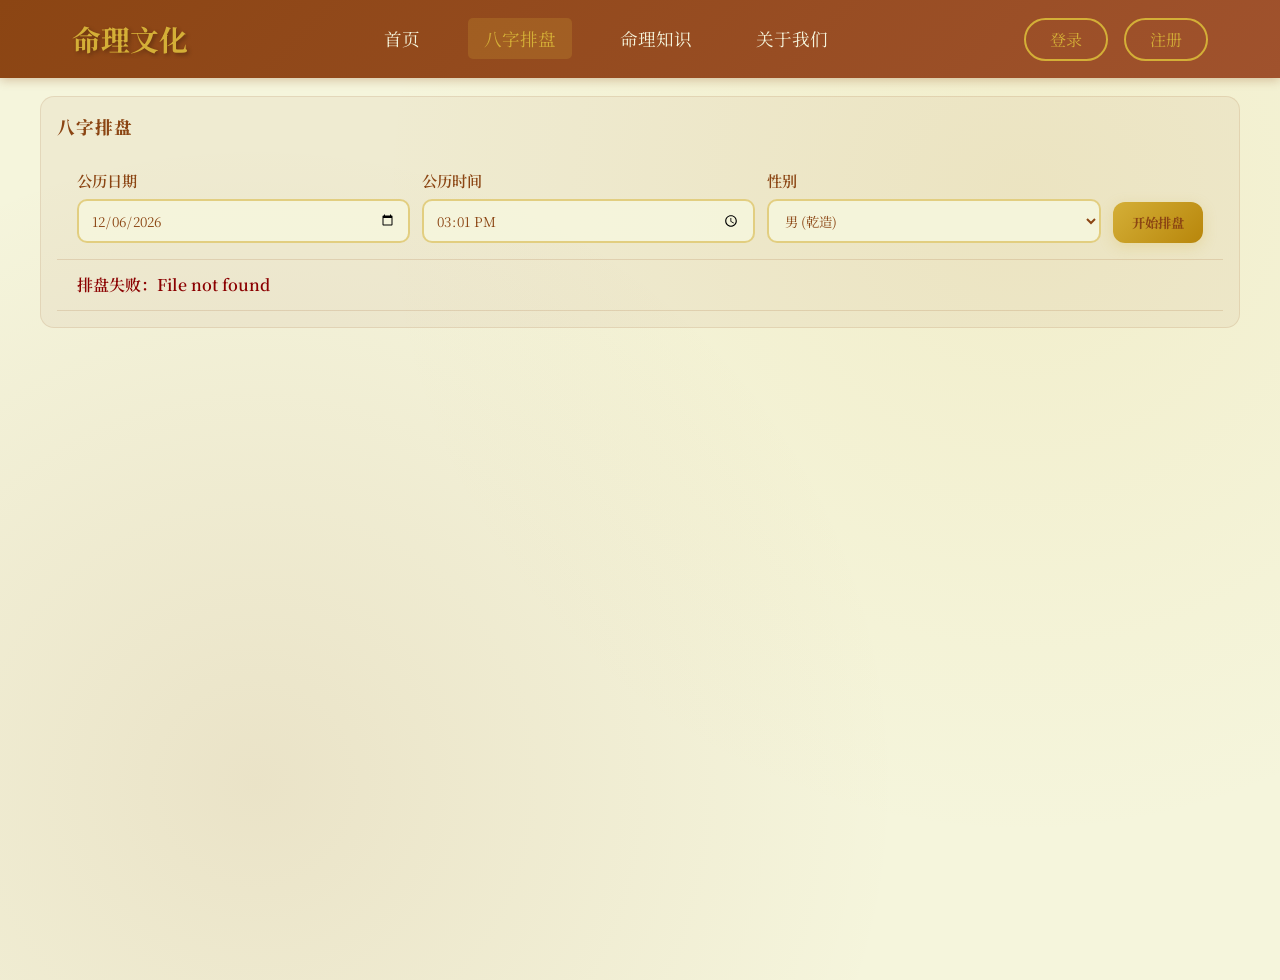
==== almanac/src/main/resources/static/bazi.html @ a2a64dbd "1111" ====
<!DOCTYPE html>
<html lang="zh-CN">
<head>
    <meta charset="UTF-8">
    <meta name="viewport" content="width=device-width, initial-scale=1.0">
    <title>八字排盘 - 命理文化网</title>
    <link rel="stylesheet" href="styles.css">
    <link href="https://fonts.googleapis.com/css2?family=Noto+Serif+SC:wght@400;700&display=swap" rel="stylesheet">
</head>
<body>
    <header class="header">
        <div class="nav-container">
            <div class="logo">
                <h1>命理文化</h1>
            </div>
            <nav class="nav-menu">
                <ul>
                    <li><a href="/">首页</a></li>
                    <li><a href="/bazi.html" class="active">八字排盘</a></li>
                    <li><a href="#" >命理知识</a></li>
                    <li><a href="#" >关于我们</a></li>
                </ul>
            </nav>
            <div class="user-entry">
                <button class="login-btn">登录</button>
                <button class="register-btn">注册</button>
            </div>
        </div>
    </header>

    <main class="main-content bazi-page" id="bazi-page">
        <div class="bazi-container">
            <section class="calc-card">
                <div class="calc-card-title-row">
                    <h2 class="calc-card-title">八字排盘</h2>
                    <div class="calc-subtitle" id="bazi-subtitle"></div>
                </div>

                <form class="calc-form bazi-form" id="bazi-form">
                    <label class="calc-field">
                        <span class="calc-label">公历日期</span>
                        <input class="calc-input" type="date" id="bazi-date" required>
                    </label>
                    <label class="calc-field">
                        <span class="calc-label">公历时间</span>
                        <input class="calc-input" type="time" id="bazi-time" required>
                    </label>
                    <label class="calc-field">
                        <span class="calc-label">性别</span>
                        <select class="calc-input" id="bazi-gender" required>
                            <option value="1">男 (乾造)</option>
                            <option value="0">女 (坤造)</option>
                        </select>
                    </label>
                    <button class="calc-submit" type="submit" id="bazi-submit">开始排盘</button>
                </form>

                <div class="calc-loading" id="bazi-loading" hidden>计算中...</div>
                <div class="calc-error" id="bazi-error" hidden></div>

                <div class="calc-result" id="bazi-result" hidden>
                    <div class="bazi-grid" id="bazi-grid"></div>
                    <div class="bazi-extra" id="bazi-extra"></div>
                </div>
            </section>
        </div>
    </main>

    <script src="script.js"></script>
</body>
</html>
---- almanac/src/main/resources/static/styles.css ----
* {
    margin: 0;
    padding: 0;
    box-sizing: border-box;
}

body {
    font-family: 'Noto Serif SC', serif;
    background-color: #F5F5DC;
    color: #333333;
    line-height: 1.6;
    background-image:
        radial-gradient(circle at 20% 80%, rgba(139, 69, 19, 0.1) 0%, transparent 50%),
        radial-gradient(circle at 80% 20%, rgba(212, 175, 55, 0.1) 0%, transparent 50%);
    min-height: 100vh;
}

.header {
    position: fixed;
    top: 0;
    left: 0;
    right: 0;
    background: linear-gradient(135deg, #8B4513 0%, #A0522D 100%);
    box-shadow: 0 2px 10px rgba(139, 69, 19, 0.3);
    z-index: 1000;
    backdrop-filter: blur(10px);
}

.nav-container {
    max-width: 1200px;
    margin: 0 auto;
    display: flex;
    justify-content: space-between;
    align-items: center;
    padding: 1rem 2rem;
}

.logo h1 {
    color: #D4AF37;
    font-size: 1.8rem;
    font-weight: 700;
    text-shadow: 2px 2px 4px rgba(0, 0, 0, 0.3);
}

.nav-menu ul {
    display: flex;
    list-style: none;
    gap: 2rem;
}

.nav-menu a {
    color: #F5F5DC;
    text-decoration: none;
    font-size: 1.1rem;
    padding: 0.5rem 1rem;
    border-radius: 5px;
    transition: all 0.3s ease;
}

.nav-menu a:hover,
.nav-menu a.active {
    background-color: rgba(212, 175, 55, 0.2);
    color: #D4AF37;
}

.user-entry {
    display: flex;
    gap: 1rem;
}

.login-btn,
.register-btn {
    padding: 0.5rem 1.5rem;
    border: 2px solid #D4AF37;
    background: transparent;
    color: #D4AF37;
    border-radius: 25px;
    cursor: pointer;
    font-family: inherit;
    font-size: 1rem;
    transition: all 0.3s ease;
}

.login-btn:hover,
.register-btn:hover {
    background: #D4AF37;
    color: #8B4513;
}

.main-content {
    margin-top: 80px;
    padding: 2rem;
    min-height: calc(100vh - 80px);
}

.bazi-page {
    padding-top: 1rem;
}

.bazi-container {
    max-width: 1200px;
    margin: 0 auto;
}

.bazi-form {
    margin-top: 0.75rem;
}

.content-container {
    max-width: 1200px;
    margin: 0 auto;
    display: grid;
    grid-template-columns: 10% 80% 10%;
    gap: 2rem;
    min-height: calc(100vh - 160px);
}

.left-sidebar {
    background: rgba(245, 245, 220, 0.8);
    border-radius: 15px;
    padding: 0.85rem;
    box-shadow: 0 4px 15px rgba(139, 69, 19, 0.1);
    border: 2px solid rgba(139, 69, 19, 0.1);
}

.poetry-section {
    text-align: center;
    height: 100%;
    display: flex;
    flex-direction: column;
    justify-content: center;
}

.poetry-content p {
    font-size: 1.2rem;
    line-height: 2;
    color: #8B4513;
    margin-bottom: 0.5rem;
    font-weight: 500;
    letter-spacing: 2px;
}

.bottom-poetry {
    max-width: 1200px;
    margin: 1.25rem auto 0;
    padding: 0 0.25rem;
}

.bottom-poetry-inner {
    background: rgba(245, 245, 220, 0.85);
    border-radius: 15px;
    padding: 1.25rem 1.5rem;
    box-shadow: 0 4px 15px rgba(139, 69, 19, 0.1);
    border: 2px solid rgba(139, 69, 19, 0.1);
}

.bottom-poetry-text {
    color: #8B4513;
    font-size: 1.15rem;
    line-height: 2.1;
    letter-spacing: 1.5px;
    text-align: center;
}

.center-core {
    background: rgba(245, 245, 220, 0.9);
    border-radius: 15px;
    padding: 2rem;
    box-shadow: 0 4px 20px rgba(139, 69, 19, 0.15);
    border: 2px solid rgba(212, 175, 55, 0.2);
    display: flex;
    flex-direction: column;
    align-items: center;
    gap: 2rem;
}

.motto-section {
    text-align: center;
    padding: 1rem 0;
}

.main-motto {
    font-size: 2.5rem;
    color: #8B4513;
    font-weight: 700;
    text-shadow: 3px 3px 6px rgba(0, 0, 0, 0.1);
    letter-spacing: 4px;
    font-family: 'Noto Serif SC', serif;
}

.clock-section {
    display: flex;
    justify-content: center;
    margin: 2rem 0;
}

.flip-clock-wrap {
    display: flex;
    flex-direction: column;
    align-items: center;
    gap: 0.75rem;
}

.flip-clock {
    display: flex;
    align-items: center;
    gap: 0.6rem;
}

.flip-sep {
    color: #8B4513;
    font-weight: 800;
    font-size: 2.1rem;
    line-height: 1;
    padding: 0 0.1rem;
    text-shadow: 0 2px 8px rgba(139, 69, 19, 0.18);
}

.flip-card {
    width: 64px;
    height: 78px;
    perspective: 900px;
}

.flip-card-inner {
    position: relative;
    width: 100%;
    height: 100%;
    transform-style: preserve-3d;
    transition: transform 520ms cubic-bezier(0.2, 0.7, 0.2, 1);
}

.flip-card-inner.is-flipping {
    transform: rotateX(-180deg);
}

.flip-face {
    position: absolute;
    inset: 0;
    display: flex;
    align-items: center;
    justify-content: center;
    border-radius: 14px;
    border: 2px solid rgba(212, 175, 55, 0.5);
    background:
        linear-gradient(180deg, rgba(245, 245, 220, 0.96) 0%, rgba(230, 230, 212, 0.96) 100%);
    box-shadow:
        inset 0 10px 20px rgba(139, 69, 19, 0.08),
        0 8px 20px rgba(0, 0, 0, 0.12);
    backface-visibility: hidden;
    font-family: "Times New Roman", "Georgia", "Noto Serif SC", serif;
    font-weight: 900;
    font-size: 2.6rem;
    color: #8B4513;
    letter-spacing: 1px;
}

.flip-face::after {
    content: "";
    position: absolute;
    left: 10px;
    right: 10px;
    top: 50%;
    height: 1px;
    background: rgba(139, 69, 19, 0.2);
    transform: translateY(-50%);
}

.flip-back {
    transform: rotateX(180deg);
}

.flip-date {
    color: rgba(51, 51, 51, 0.75);
    font-weight: 700;
    letter-spacing: 1px;
}

.traditional-clock {
    width: 250px;
    height: 250px;
    position: relative;
}

.clock-face {
    width: 100%;
    height: 100%;
    border-radius: 50%;
    background: linear-gradient(135deg, #F5F5DC 0%, #E6E6D4 100%);
    border: 8px solid #8B4513;
    box-shadow:
        inset 0 0 20px rgba(139, 69, 19, 0.2),
        0 0 30px rgba(212, 175, 55, 0.3);
    position: relative;
}

.clock-numbers {
    position: absolute;
    width: 100%;
    height: 100%;
}

.num {
    position: absolute;
    font-size: 1.2rem;
    font-weight: bold;
    color: #8B4513;
    transform-origin: center;
}

.num:nth-child(1) { top: 10px; left: 50%; transform: translateX(-50%); }
.num:nth-child(2) { top: 25px; right: 25px; }
.num:nth-child(3) { top: 50%; right: 10px; transform: translateY(-50%); }
.num:nth-child(4) { bottom: 25px; right: 25px; }
.num:nth-child(5) { bottom: 10px; left: 50%; transform: translateX(-50%); }
.num:nth-child(6) { bottom: 25px; left: 25px; }
.num:nth-child(7) { top: 50%; left: 10px; transform: translateY(-50%); }
.num:nth-child(8) { top: 25px; left: 25px; }
.num:nth-child(9) { top: 50px; right: 50px; }
.num:nth-child(10) { bottom: 50px; right: 50px; }
.num:nth-child(11) { bottom: 50px; left: 50px; }
.num:nth-child(12) { top: 50px; left: 50px; }

.clock-hands {
    position: absolute;
    top: 50%;
    left: 50%;
    transform: translate(-50%, -50%);
}

.hour-hand,
.minute-hand,
.second-hand {
    position: absolute;
    transform-origin: bottom center;
    border-radius: 10px;
}

.hour-hand {
    width: 6px;
    height: 70px;
    background: #8B4513;
    top: -70px;
    left: -3px;
}

.minute-hand {
    width: 4px;
    height: 90px;
    background: #D4AF37;
    top: -90px;
    left: -2px;
}

.second-hand {
    width: 2px;
    height: 100px;
    background: #CD853F;
    top: -100px;
    left: -1px;
}

.center-dot {
    width: 12px;
    height: 12px;
    background: #8B4513;
    border-radius: 50%;
    position: absolute;
    top: 50%;
    left: 50%;
    transform: translate(-50%, -50%);
    box-shadow: 0 0 10px rgba(139, 69, 19, 0.5);
}

.realtime-info {
    width: 100%;
    background: rgba(139, 69, 19, 0.05);
    border-radius: 10px;
    padding: 1.5rem;
    border: 1px solid rgba(139, 69, 19, 0.1);
}

.info-item {
    display: flex;
    justify-content: space-between;
    align-items: center;
    padding: 0.5rem 0;
    border-bottom: 1px solid rgba(139, 69, 19, 0.1);
}

.info-item:last-child {
    border-bottom: none;
}

.info-label {
    font-weight: 600;
    color: #8B4513;
    font-size: 1.1rem;
}

.info-value {
    color: #D4AF37;
    font-weight: 500;
    font-size: 1rem;
}

.right-sidebar {
    background: rgba(245, 245, 220, 0.8);
    border-radius: 15px;
    padding: 0.85rem;
    box-shadow: 0 4px 15px rgba(139, 69, 19, 0.1);
    border: 2px solid rgba(139, 69, 19, 0.1);
}

.fortune-motto {
    text-align: center;
    height: 100%;
    display: flex;
    flex-direction: column;
    justify-content: center;
}

.motto-content {
    display: flex;
    flex-direction: column;
    align-items: center;
    gap: 0.75rem;
}

.vertical-text {
    writing-mode: vertical-rl;
    text-orientation: upright;
}

.vertical-line {
    writing-mode: vertical-rl;
    text-orientation: upright;
    font-family: "KaiTi", "STKaiti", "KaiTi_GB2312", "Songti SC", "SimSun", "Noto Serif SC", serif;
    font-size: 1.35rem;
    font-weight: 700;
    letter-spacing: 4px;
    line-height: 1.6;
}

.motto-content p {
    font-size: 1.15rem;
    line-height: 2;
    color: #8B4513;
    margin-bottom: 0;
    font-weight: 600;
    letter-spacing: 3px;
}

.footer {
    background: linear-gradient(135deg, #8B4513 0%, #A0522D 100%);
    color: #F5F5DC;
    padding: 2rem 0;
    margin-top: 2rem;
}

.footer-content {
    max-width: 1200px;
    margin: 0 auto;
    padding: 0 2rem;
    display: grid;
    grid-template-columns: 1fr 1fr 1fr;
    gap: 2rem;
    align-items: center;
}

.main-action {
    text-align: center;
}

.primary-btn {
    background: linear-gradient(135deg, #D4AF37 0%, #B8860B 100%);
    color: #8B4513;
    border: none;
    padding: 1rem 2rem;
    font-size: 1.3rem;
    font-weight: 700;
    border-radius: 50px;
    cursor: pointer;
    font-family: inherit;
    box-shadow: 0 4px 15px rgba(212, 175, 55, 0.3);
    transition: all 0.3s ease;
}

.primary-btn:hover {
    transform: translateY(-2px);
    box-shadow: 0 6px 20px rgba(212, 175, 55, 0.4);
}

.quick-tools {
    text-align: center;
}

.quick-tools h3 {
    margin-bottom: 1rem;
    color: #D4AF37;
    font-size: 1.2rem;
}

.quick-form {
    display: flex;
    flex-direction: column;
    gap: 0.5rem;
    align-items: center;
}

.quick-form input {
    padding: 0.5rem;
    border: 2px solid #D4AF37;
    border-radius: 5px;
    background: rgba(245, 245, 220, 0.9);
    color: #8B4513;
    font-family: inherit;
    width: 200px;
}

.quick-form button {
    background: #D4AF37;
    color: #8B4513;
    border: none;
    padding: 0.5rem 1rem;
    border-radius: 5px;
    cursor: pointer;
    font-family: inherit;
    font-weight: 600;
    transition: all 0.3s ease;
}

.quick-form button:hover {
    background: #B8860B;
}

.footer-info {
    text-align: center;
    font-size: 0.9rem;
    opacity: 0.8;
}

.footer-info p {
    margin-bottom: 0.5rem;
}

.home-calc-grid {
    width: 100%;
}

.home-calc-grid .calc-card {
    background: rgba(245, 245, 220, 0.7);
}

.calc-modal {
    position: fixed;
    inset: 0;
    display: none;
    z-index: 3000;
}

.calc-modal.is-open {
    display: block;
}

.calc-backdrop {
    position: absolute;
    inset: 0;
    background: rgba(0, 0, 0, 0.55);
}

.calc-panel {
    position: relative;
    width: min(1000px, 92vw);
    max-height: 90vh;
    margin: 5vh auto;
    background: rgba(245, 245, 220, 0.98);
    border-radius: 16px;
    border: 2px solid rgba(212, 175, 55, 0.35);
    box-shadow: 0 12px 35px rgba(0, 0, 0, 0.35);
    overflow: hidden;
    display: flex;
    flex-direction: column;
}

.calc-header {
    display: flex;
    align-items: center;
    justify-content: space-between;
    padding: 1rem 1.25rem;
    background: linear-gradient(135deg, #8B4513 0%, #A0522D 100%);
    color: #F5F5DC;
}

.calc-title {
    font-size: 1.25rem;
    font-weight: 700;
    letter-spacing: 2px;
}

.calc-close {
    width: 40px;
    height: 40px;
    border: 2px solid rgba(212, 175, 55, 0.8);
    background: transparent;
    color: #D4AF37;
    border-radius: 10px;
    cursor: pointer;
    font-size: 1.5rem;
    line-height: 1;
    display: flex;
    align-items: center;
    justify-content: center;
}

.calc-close:hover {
    background: rgba(212, 175, 55, 0.15);
}

.calc-form {
    display: grid;
    grid-template-columns: 1fr 1fr 1fr auto;
    gap: 0.75rem;
    padding: 1rem 1.25rem;
    border-bottom: 1px solid rgba(139, 69, 19, 0.15);
    align-items: end;
}

.calc-field {
    display: flex;
    flex-direction: column;
    gap: 0.35rem;
}

.calc-label {
    color: #8B4513;
    font-weight: 600;
    font-size: 0.95rem;
}

.calc-input {
    padding: 0.6rem 0.75rem;
    border: 2px solid rgba(212, 175, 55, 0.55);
    border-radius: 10px;
    background: rgba(245, 245, 220, 0.95);
    color: #8B4513;
    font-family: inherit;
    outline: none;
}

.calc-input:focus {
    border-color: rgba(212, 175, 55, 0.95);
    box-shadow: 0 0 0 3px rgba(212, 175, 55, 0.15);
}

.calc-submit {
    background: linear-gradient(135deg, #D4AF37 0%, #B8860B 100%);
    color: #8B4513;
    border: none;
    padding: 0.7rem 1.2rem;
    font-weight: 700;
    border-radius: 12px;
    cursor: pointer;
    font-family: inherit;
    box-shadow: 0 4px 14px rgba(212, 175, 55, 0.25);
}

.calc-submit:hover {
    filter: brightness(0.98);
}

.calc-loading,
.calc-error {
    padding: 0.75rem 1.25rem;
    border-bottom: 1px solid rgba(139, 69, 19, 0.15);
}

.calc-loading {
    color: #8B4513;
    font-weight: 600;
}

.calc-error {
    color: #8B0000;
    font-weight: 600;
}

.calc-result {
    padding: 1rem 1.25rem 1.25rem;
    overflow: auto;
}

.calc-grid {
    display: grid;
    grid-template-columns: 1fr 1fr;
    gap: 1rem;
}

.calc-card {
    background: rgba(139, 69, 19, 0.05);
    border: 1px solid rgba(139, 69, 19, 0.12);
    border-radius: 14px;
    padding: 1rem;
}

.calc-card-title-row {
    display: flex;
    align-items: baseline;
    justify-content: space-between;
    gap: 1rem;
    margin-bottom: 0.75rem;
}

.calc-card-title {
    color: #8B4513;
    font-size: 1.1rem;
    font-weight: 800;
    letter-spacing: 1px;
    margin-bottom: 0.75rem;
}

.calc-card-title-row .calc-card-title {
    margin-bottom: 0;
}

.calc-subtitle {
    color: rgba(51, 51, 51, 0.8);
    font-size: 0.95rem;
}

.calc-list {
    display: flex;
    flex-direction: column;
    gap: 0.5rem;
}

.calc-item {
    display: flex;
    justify-content: space-between;
    gap: 1rem;
    padding-bottom: 0.5rem;
    border-bottom: 1px dashed rgba(139, 69, 19, 0.15);
}

.calc-item:last-child {
    border-bottom: none;
    padding-bottom: 0;
}

.calc-item-key {
    color: rgba(51, 51, 51, 0.8);
}

.calc-item-value {
    color: #8B4513;
    font-weight: 600;
    text-align: right;
}

.bazi-grid {
    display: grid;
    grid-template-columns: repeat(4, 1fr);
    border: 1px solid rgba(212, 175, 55, 0.55);
    border-radius: 12px;
    overflow: hidden;
    background: rgba(245, 245, 220, 0.85);
}

.bazi-cell {
    padding: 0.6rem 0.5rem;
    text-align: center;
    border-right: 1px solid rgba(212, 175, 55, 0.35);
    border-bottom: 1px solid rgba(212, 175, 55, 0.35);
}

.bazi-cell:nth-child(4n) {
    border-right: none;
}

.bazi-cell.bazi-head {
    background: rgba(212, 175, 55, 0.15);
    font-weight: 800;
    color: #8B4513;
    letter-spacing: 1px;
}

.bazi-cell.bazi-stem,
.bazi-cell.bazi-branch {
    font-size: 2rem;
    font-weight: 900;
    padding: 0.9rem 0.5rem;
}

.bazi-cell.bazi-sub {
    font-size: 0.9rem;
    color: rgba(51, 51, 51, 0.85);
    font-weight: 600;
}

.bazi-cell.bazi-meta {
    font-size: 0.85rem;
    color: rgba(51, 51, 51, 0.75);
}

.bazi-hidden {
    display: flex;
    justify-content: center;
    gap: 0.5rem;
    flex-wrap: wrap;
    font-weight: 700;
}

.bazi-extra {
    margin-top: 0.9rem;
    display: grid;
    grid-template-columns: repeat(4, 1fr);
    gap: 0.75rem;
}

.bazi-extra-item {
    background: rgba(245, 245, 220, 0.9);
    border: 1px solid rgba(139, 69, 19, 0.12);
    border-radius: 12px;
    padding: 0.75rem 0.8rem;
    text-align: center;
}

.bazi-extra-key {
    font-size: 0.85rem;
    color: rgba(51, 51, 51, 0.75);
    margin-bottom: 0.35rem;
}

.bazi-extra-value {
    font-weight: 800;
    color: #8B4513;
}

.bazi-extra-sub {
    margin-top: 0.35rem;
    font-size: 0.85rem;
    color: rgba(139, 69, 19, 0.85);
    font-weight: 700;
}

.element-wood { color: #16a34a; }
.element-fire { color: #dc2626; }
.element-earth { color: #d97706; }
.element-metal { color: #ca8a04; }
.element-water { color: #2563eb; }

@media (max-width: 1024px) {
    .content-container {
        grid-template-columns: 1fr 1fr;
        grid-template-rows: auto auto;
    }

    .left-sidebar {
        grid-column: 1 / -1;
        order: 1;
    }

    .center-core {
        grid-column: 1 / -1;
        order: 2;
    }

    .right-sidebar {
        grid-column: 1 / -1;
        order: 3;
    }

    .footer-content {
        grid-template-columns: 1fr;
        gap: 1rem;
    }

    .calc-grid {
        grid-template-columns: 1fr;
    }

    .bazi-extra {
        grid-template-columns: repeat(2, 1fr);
    }
}

@media (max-width: 768px) {
    .nav-container {
        flex-direction: column;
        gap: 1rem;
        padding: 1rem;
    }

    .nav-menu ul {
        gap: 1rem;
    }

    .content-container {
        padding: 1rem;
        gap: 1rem;
    }

    .main-motto {
        font-size: 2rem;
    }

    .traditional-clock {
        width: 200px;
        height: 200px;
    }

    .poetry-content p,
    .motto-content p {
        font-size: 1.1rem;
    }

    .calc-form {
        grid-template-columns: 1fr;
        align-items: stretch;
    }

    .bazi-cell.bazi-stem,
    .bazi-cell.bazi-branch {
        font-size: 1.6rem;
    }

    .bazi-extra {
        grid-template-columns: 1fr;
    }
}

@keyframes fadeIn {
    from {
        opacity: 0;
        transform: translateY(20px);
    }
    to {
        opacity: 1;
        transform: translateY(0);
    }
}

.poetry-section,
.fortune-motto {
    animation: fadeIn 1s ease-out;
}

@keyframes rotate {
    from {
        transform: rotate(0deg);
    }
    to {
        transform: rotate(360deg);
    }
}

@keyframes inkFlow {
    0% {
        background-position: 0% 50%;
    }
    50% {
        background-position: 100% 50%;
    }
    100% {
        background-position: 0% 50%;
    }
}

body {
    animation: inkFlow 20s ease-in-out infinite;
}
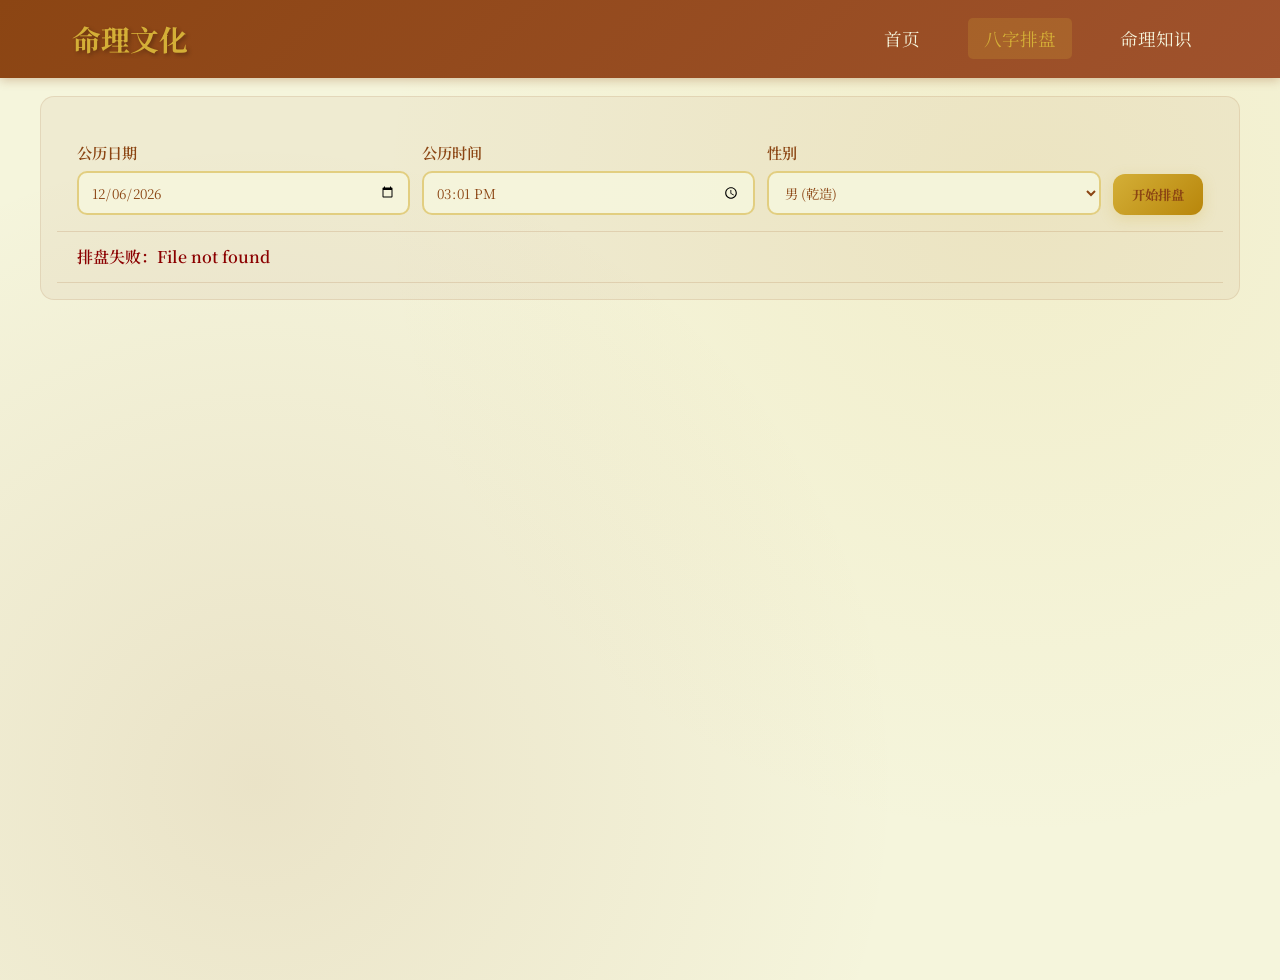
==== commit 3c55f45c: "1111hh" ====
--- a/almanac/src/main/resources/static/bazi.html
+++ b/almanac/src/main/resources/static/bazi.html
@@ -18,24 +18,14 @@
                     <li><a href="/">首页</a></li>
                     <li><a href="/bazi.html" class="active">八字排盘</a></li>
                     <li><a href="#" >命理知识</a></li>
-                    <li><a href="#" >关于我们</a></li>
                 </ul>
             </nav>
-            <div class="user-entry">
-                <button class="login-btn">登录</button>
-                <button class="register-btn">注册</button>
-            </div>
         </div>
     </header>
 
     <main class="main-content bazi-page" id="bazi-page">
         <div class="bazi-container">
             <section class="calc-card">
-                <div class="calc-card-title-row">
-                    <h2 class="calc-card-title">八字排盘</h2>
-                    <div class="calc-subtitle" id="bazi-subtitle"></div>
-                </div>
-
                 <form class="calc-form bazi-form" id="bazi-form">
                     <label class="calc-field">
                         <span class="calc-label">公历日期</span>
@@ -59,8 +49,10 @@
                 <div class="calc-error" id="bazi-error" hidden></div>
 
                 <div class="calc-result" id="bazi-result" hidden>
+                    <div class="bazi-summary-table" id="bazi-summary-table"></div>
                     <div class="bazi-grid" id="bazi-grid"></div>
                     <div class="bazi-extra" id="bazi-extra"></div>
+                    <div class="bazi-dayun" id="bazi-dayun"></div>
                 </div>
             </section>
         </div>
--- a/almanac/src/main/resources/static/styles.css
+++ b/almanac/src/main/resources/static/styles.css
@@ -757,31 +757,82 @@
     text-align: right;
 }
 
+.bazi-summary-table {
+    display: flex;
+    flex-wrap: wrap;
+    gap: 1.5rem;
+    padding: 1rem 1.2rem;
+    background: rgba(245, 245, 220, 0.9);
+    border: 1px solid rgba(212, 175, 55, 0.4);
+    border-radius: 12px;
+    margin-bottom: 1.5rem;
+}
+
+.bazi-summary-item {
+    display: flex;
+    align-items: baseline;
+    gap: 0.5rem;
+}
+
+.bazi-summary-label {
+    color: rgba(51, 51, 51, 0.7);
+    font-size: 0.9rem;
+    font-weight: 600;
+}
+
+.bazi-summary-value {
+    color: #8B4513;
+    font-weight: 800;
+    font-size: 1.05rem;
+}
+
 .bazi-grid {
     display: grid;
-    grid-template-columns: repeat(4, 1fr);
-    border: 1px solid rgba(212, 175, 55, 0.55);
-    border-radius: 12px;
+    grid-template-columns: 3.5rem repeat(4, 1fr);
+    border: 2px solid #8B4513;
+    border-radius: 8px;
     overflow: hidden;
-    background: rgba(245, 245, 220, 0.85);
+    background: #FFF;
+    box-shadow: 0 4px 12px rgba(139, 69, 19, 0.08);
 }
 
 .bazi-cell {
-    padding: 0.6rem 0.5rem;
+    padding: 0.75rem 0.5rem;
     text-align: center;
-    border-right: 1px solid rgba(212, 175, 55, 0.35);
-    border-bottom: 1px solid rgba(212, 175, 55, 0.35);
-}
-
-.bazi-cell:nth-child(4n) {
+    border-right: 1px solid rgba(139, 69, 19, 0.2);
+    border-bottom: 1px solid rgba(139, 69, 19, 0.2);
+    display: flex;
+    align-items: center;
+    justify-content: center;
+    flex-direction: column;
+}
+
+.bazi-cell:nth-child(5n) {
     border-right: none;
 }
 
+/* Remove bottom border for the last row (nayin/emptiness depending on the order) */
+.bazi-cell:nth-last-child(-n+5) {
+    border-bottom: none;
+}
+
+.bazi-row-label {
+    background: rgba(245, 245, 220, 0.8);
+    font-size: 0.9rem;
+    font-weight: 700;
+    color: #8B4513;
+    writing-mode: vertical-rl;
+    text-orientation: upright;
+    letter-spacing: 2px;
+    border-right: 2px solid rgba(139, 69, 19, 0.3) !important;
+}
+
 .bazi-cell.bazi-head {
-    background: rgba(212, 175, 55, 0.15);
+    background: rgba(245, 245, 220, 0.8);
     font-weight: 800;
     color: #8B4513;
-    letter-spacing: 1px;
+    letter-spacing: 2px;
+    border-bottom: 2px solid rgba(139, 69, 19, 0.3);
 }
 
 .bazi-cell.bazi-stem,
@@ -804,26 +855,100 @@
 
 .bazi-hidden {
     display: flex;
-    justify-content: center;
-    gap: 0.5rem;
-    flex-wrap: wrap;
+    flex-direction: column;
+    align-items: center;
+    gap: 0.25rem;
     font-weight: 700;
+    font-size: 1rem;
 }
 
 .bazi-extra {
     margin-top: 0.9rem;
-    display: grid;
-    grid-template-columns: repeat(4, 1fr);
+    display: flex;
+    flex-wrap: wrap;
     gap: 0.75rem;
 }
 
 .bazi-extra-item {
-    background: rgba(245, 245, 220, 0.9);
-    border: 1px solid rgba(139, 69, 19, 0.12);
-    border-radius: 12px;
+    flex: 1 1 calc(25% - 0.75rem);
+    min-width: 150px;
+    background: #FFF;
+    border: 1px solid rgba(139, 69, 19, 0.2);
+    border-radius: 8px;
     padding: 0.75rem 0.8rem;
     text-align: center;
-}
+    box-shadow: 0 2px 8px rgba(139, 69, 19, 0.05);
+}
+
+.bazi-section-title {
+    margin-top: 2rem;
+    margin-bottom: 1rem;
+    font-size: 1.2rem;
+    color: #8B4513;
+    border-left: 4px solid #D4AF37;
+    padding-left: 0.5rem;
+}
+
+.bazi-dayun-grid {
+    display: grid;
+    grid-template-columns: repeat(9, minmax(120px, 1fr));
+    gap: 0.5rem;
+    overflow-x: auto;
+    padding-bottom: 1rem;
+}
+
+.bazi-dayun-col {
+    background: #FFF;
+    border: 1px solid rgba(139, 69, 19, 0.2);
+    border-radius: 8px;
+    display: flex;
+    flex-direction: column;
+    overflow: hidden;
+}
+
+.dy-header {
+    background: rgba(245, 245, 220, 0.8);
+    padding: 0.5rem;
+    text-align: center;
+    border-bottom: 1px solid rgba(139, 69, 19, 0.2);
+}
+
+.dy-star {
+    font-size: 0.85rem;
+    color: #666;
+}
+
+.dy-name {
+    font-size: 1.2rem;
+    font-weight: bold;
+    margin: 0.25rem 0;
+}
+
+.dy-age, .dy-year {
+    font-size: 0.8rem;
+    color: #888;
+}
+
+.dy-liunians {
+    display: flex;
+    flex-direction: column;
+}
+
+.dy-liunian-item {
+    display: flex;
+    justify-content: space-between;
+    padding: 0.3rem 0.5rem;
+    font-size: 0.85rem;
+    border-bottom: 1px dashed rgba(139, 69, 19, 0.1);
+}
+
+.dy-liunian-item:last-child {
+    border-bottom: none;
+}
+
+.ln-year { color: #888; }
+.ln-name { font-weight: bold; }
+.ln-age { color: #888; }
 
 .bazi-extra-key {
     font-size: 0.85rem;
@@ -919,13 +1044,20 @@
         align-items: stretch;
     }
 
+    .bazi-grid {
+        grid-template-columns: 2.5rem repeat(4, 1fr);
+    }
     .bazi-cell.bazi-stem,
     .bazi-cell.bazi-branch {
         font-size: 1.6rem;
     }
-
-    .bazi-extra {
-        grid-template-columns: 1fr;
+    .bazi-row-label {
+        font-size: 0.75rem;
+        letter-spacing: 1px;
+    }
+
+    .bazi-extra-item {
+        flex: 1 1 100%;
     }
 }
 
